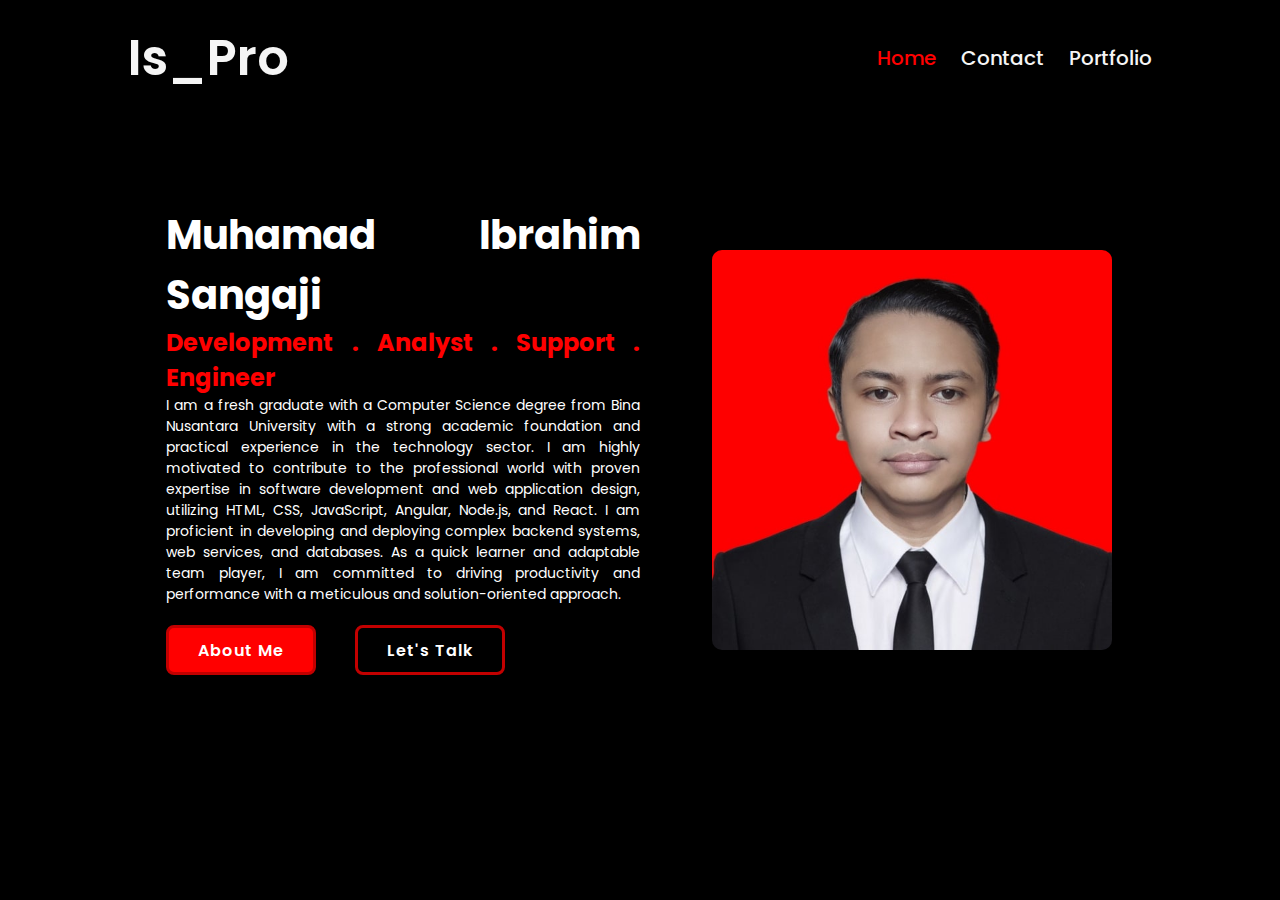
==== index.html @ 438258fc "Initial commit from localhost" ====
<!DOCTYPE html>
<html lang="en">

<head>
    <meta charset="UTF-8">
    <meta name="viewport" content="width=device-width, initial-scale=1.0">
    <meta http-equiv="X-UA-Compatible" content="ie=edge">
    <title>My Profile</title>
    <link rel="icon" href="public/page/logo.ico" />
    <link rel="stylesheet" href="public/css/style.css">
</head>

<body>
    <header class="header">
        <a href="index.html" class="logo">Is_Pro</a>

        <div class="menu-toggle">☰</div>
        <ul class="navbar">
            <li><a href="index.html" class="active">Home</a></li>
            <li><a href="contact.html">Contact</a></li>
            <li><a href="portfolio.html">Portfolio</a></li>
        </ul>
    </header>

    <section class="home">
        <div class="content">
            <h1>Muhamad Ibrahim Sangaji</h1>
            <h3>Development . Analyst . Support . Engineer</h3>
            <p>I am a fresh graduate with a Computer Science degree from Bina Nusantara University with a strong academic foundation and practical experience in the technology sector. I am highly motivated to contribute to the professional world with proven expertise in software development and web application design, utilizing HTML, CSS, JavaScript, Angular, Node.js, and React. I am proficient in developing and deploying complex backend systems, web services, and databases. As a quick learner and adaptable team player, I am committed to driving productivity and performance with a meticulous and solution-oriented approach.</p>

            <div class="btn-box">
                <a href="about.html">About Me</a>
                <a href="https://wa.me/628115139590">Let's Talk</a>
            </div>
        </div>

        <div class="page">
            <img src="public/img/my.jpg" alt="Profile Picture" style="max-height: 400px;">
        </div>
    </section>

    <div class="footer"></div>

    <script>
        document.querySelector('.menu-toggle').addEventListener('click', function() {
            document.querySelector('.navbar').classList.toggle('active');
        });
    </script>
</body>
</html>
---- public/css/style.css ----
@import url('https://fonts.googleapis.com/css2?family=Poppins:wght@300;400;500;600;700;800;900&display=swap');

* {
    margin: 0;
    padding: 0;
    box-sizing: border-box;
    font-family: 'Poppins', sans-serif;
}

body {
    background: #000000;
    color: #ffffff;
    overflow-x: hidden;
}

.header {
    position: fixed;
    top: 0;
    left: 0;
    width: 100%;
    padding: 20px 10%;
    display: flex;
    justify-content: space-between;
    align-items: center;
    z-index: 100;
    background: #000000;
}

.logo {
    font-size: 50px;
    color: #f5f5f5;
    text-decoration: none;
    font-weight: 600;
}

.navbar {
    display: flex;
    align-items: center;
    list-style: none;
}

.navbar a {
    font-size: 20px;
    color: #f5f5f5;
    text-decoration: none;
    font-weight: 500;
    margin-left: 25px;
    transition: .3s;
}

.navbar a:hover, .navbar a.active {
    color: #ff0000;
}

.home {
    display: flex;
    align-items: center;
    justify-content: space-between;
    min-height: 80vh;
    padding: 0 13%;
    flex-wrap: wrap;
    overflow-y: auto;
    margin-top: 80px;
}

.content {
    flex: 1;
    max-width: 600px;
    text-align: justify;
}

.content h1 {
    font-size: 40px;
}

.content h3 {
    font-size: 24px;
    color: #ff0000;
}

.content p {
    font-size: 14px;
}

.page {
    flex: 1;
    display: flex;
    justify-content: center;
    align-items: center;
    margin-top: 20px;
}

.page img {
    max-width: 100%;
    height: auto;
    margin-left: 15%;
    border-radius: 10px;
}

.btn-box {
    margin-top: 20px;
}

.btn-box a {
    position: relative;
    display: inline-flex;
    justify-content: center;
    align-items: center;
    text-decoration: none;
    color: #ffffff;
    background: #ff0000;
    border: 3px solid #c20000;
    border-radius: 8px;
    width: 150px;
    height: 50px;
    font-weight: 600;
    margin-right: 35px;
    letter-spacing: 1px;
    z-index: 1;
    overflow: hidden;
    transition: .5s;
}

.btn-box a:nth-child(2) {
    background: transparent;
    color: #ffffff;
}

.btn-box a:nth-child(2):hover {
    background: #000000;
}

.btn-box a:nth-child(2)::before {
    background: #ff0000;
}

.btn-box a::before {
    content: '';
    position: absolute;
    top: 0;
    left: 0;
    width: 0;
    height: 100%;
    background: #000000;
    z-index: -1;
    transition: .5s;
}

.btn-box a:hover::before {
    width: 100%;
}

.menu-toggle {
    display: none;
    font-size: 30px;
    cursor: pointer;
    color: #f5f5f5;
}

@media (max-width: 768px) {
    .home {
        flex-direction: column;
        padding: 70px 12% 0;
        text-align: center;
    }

    .content, .page {
        max-width: 100%;
    }

    .content h1 {
        font-size: 40px;
    }

    .content h3 {
        font-size: 24px;
    }

    .content p {
        font-size: 14px;
    }


    .page img {
        max-width: 80%;
        margin-top: 20px;
        margin-left: 0%;
    }

    .navbar {
        display: none;
        flex-direction: column;
        background: rgba(0, 0, 0, 0.9);
        width: 100%;
        position: absolute;
        top: 70px;
        left: 0;
        padding: 20px 0;
    }

    .navbar.active {
        display: flex;
    }

    .navbar li {
        margin: 10px 0;
        text-align: center;
    }

    .navbar a {
        margin: 10px 0;
    }

    .menu-toggle {
        display: block;
    }
}
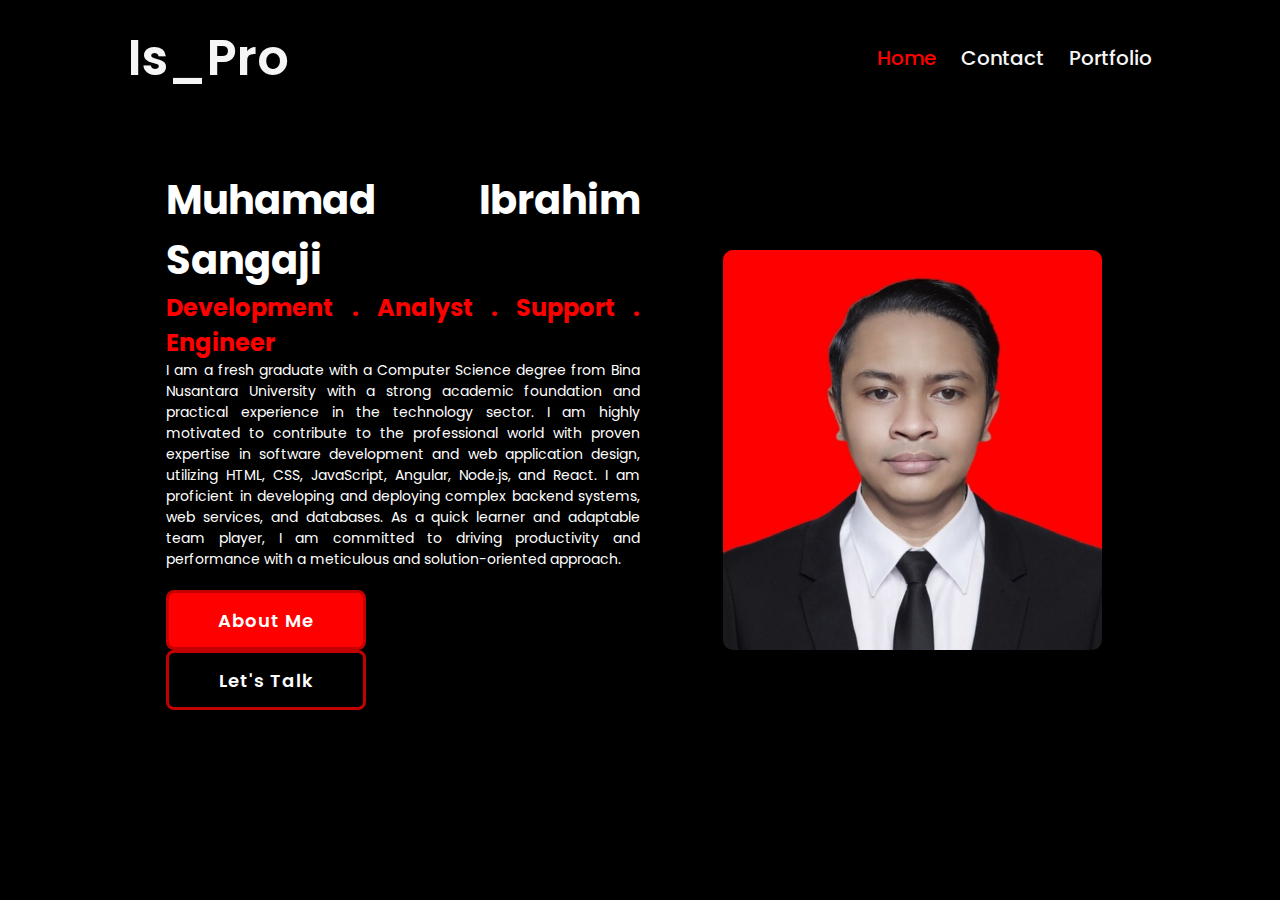
==== commit eee2c402: "Update css style" ====
--- a/index.html
+++ b/index.html
@@ -39,8 +39,6 @@
         </div>
     </section>
 
-    <div class="footer"></div>
-
     <script>
         document.querySelector('.menu-toggle').addEventListener('click', function() {
             document.querySelector('.navbar').classList.toggle('active');
--- a/public/css/style.css
+++ b/public/css/style.css
@@ -91,9 +91,10 @@
 }
 
 .page img {
-    max-width: 100%;
-    height: auto;
+    max-width: 80%;
+    height: 400px;
     margin-left: 15%;
+    object-fit: cover;
     border-radius: 10px;
 }
 
@@ -111,9 +112,10 @@
     background: #ff0000;
     border: 3px solid #c20000;
     border-radius: 8px;
-    width: 150px;
-    height: 50px;
+    width: 200px;
+    height: 60px;
     font-weight: 600;
+    font-size: 18px;
     margin-right: 35px;
     letter-spacing: 1px;
     z-index: 1;
@@ -162,6 +164,8 @@
         flex-direction: column;
         padding: 70px 12% 0;
         text-align: center;
+        min-height: 100vh;
+        padding-bottom: 50px;
     }
 
     .content, .page {
